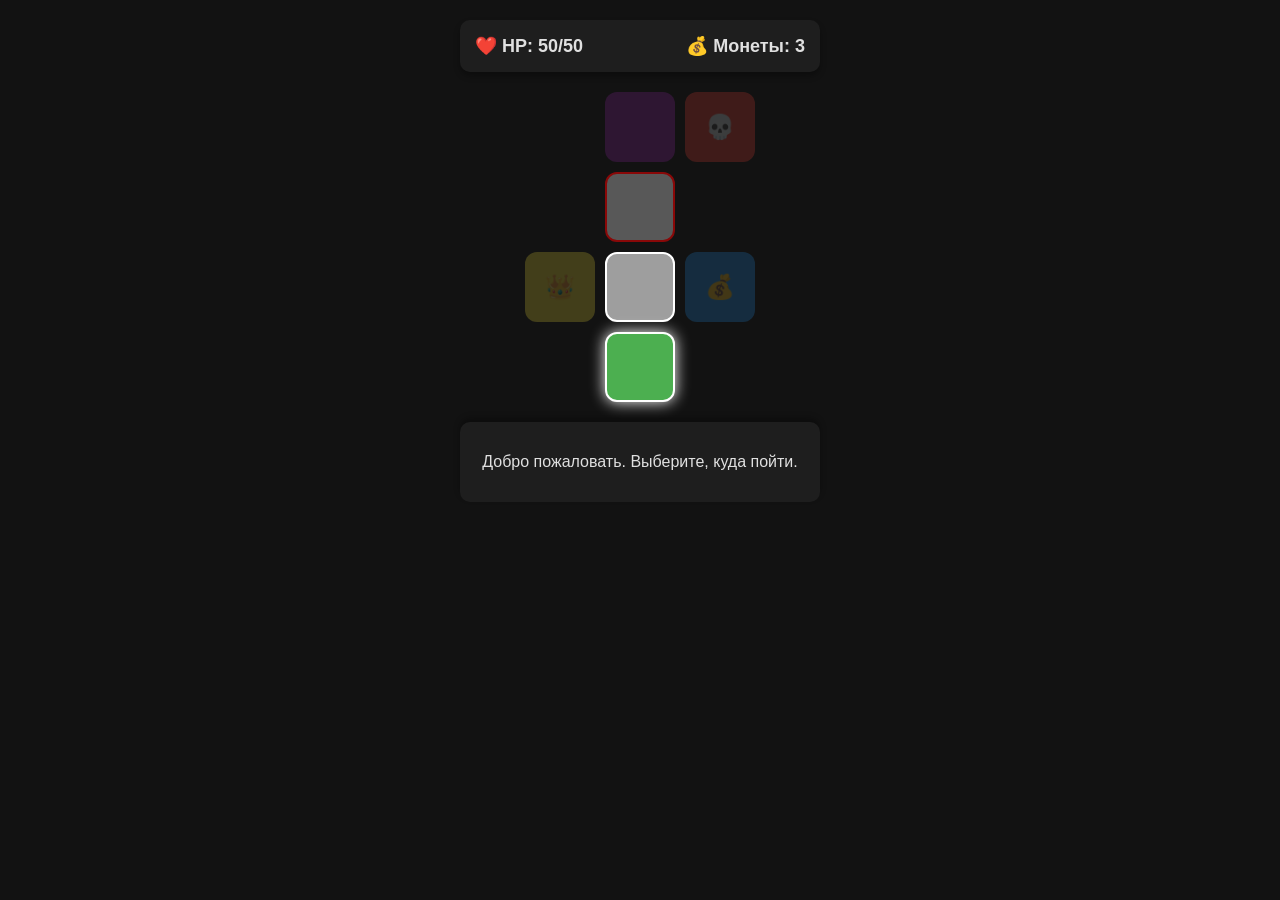
==== index.html @ 22f1abcf "Update index.htmlпервый файт" ====
<!DOCTYPE html>
<html lang="ru">
<head>
    <meta charset="UTF-8">
    <meta name="viewport" content="width=device-width, initial-scale=1.0, maximum-scale=1.0, user-scalable=no">
    <title>Покерный Рогалик</title>
    <link rel="stylesheet" href="style.css">
</head>
<body>
    <div id="app">
        <!-- ================= ЭКРАН КАРТЫ ================= -->
        <div id="map-screen">
            <header id="top-bar">
                <div class="stat">❤️ HP: <span id="ui-hp">50</span>/50</div>
                <div class="stat">💰 Монеты: <span id="ui-coins">3</span></div>
            </header>
            <main id="map-container"></main>
            <footer id="bottom-bar">
                <div id="room-text">Добро пожаловать. Выберите, куда пойти.</div>
            </footer>
        </div>

        <!-- ================= ЭКРАН БОЯ ================= -->
        <div id="combat-screen" style="display: none;">
            <!-- Враг -->
            <div class="enemy-section">
                <div class="enemy-info">
                    <span>💀 Скелет</span>
                    <span class="hp-text">HP: <span id="enemy-hp">20</span>/20</span>
                </div>
                <div class="dice-pool enemy-dice" id="enemy-dice"></div>
            </div>

            <!-- Лог боя -->
            <div id="combat-log">Нажмите "Бросок кубиков", чтобы начать.</div>

            <!-- Игрок -->
            <div class="player-section">
                <div class="hp-bar-container">
                    <div class="hp-bar" id="player-hp-bar" style="width: 100%;"></div>
                    <span class="hp-label">Ты (HP: <span id="player-hp">50</span>/50)</span>
                </div>
                
                <div class="hand-section">
                    <div class="hand-title">⚔️ Атака (Урон)</div>
                    <div class="dice-pool player-dice" id="player-atk-dice"></div>
                    <button id="btn-reroll-atk" class="btn-reroll" onclick="reroll('atk')" disabled>Переброс атаки</button>
                </div>

                <div class="hand-section">
                    <div class="hand-title">🛡️ Защита (Блок)</div>
                    <div class="dice-pool player-dice" id="player-def-dice"></div>
                    <button id="btn-reroll-def" class="btn-reroll" onclick="reroll('def')" disabled>Переброс защиты</button>
                </div>

                <div class="action-buttons">
                    <button id="btn-roll" class="btn-main" onclick="startTurn()">Бросок кубиков</button>
                    <button id="btn-fight" class="btn-main" style="display:none;" onclick="resolveTurn()">В БОЙ!</button>
                </div>
            </div>
        </div>
    </div>
    <script src="game.js"></script>
</body>
</html>
---- style.css ----
:root {
    --bg-color: #121212;
    --panel-bg: #1e1e1e;
    --text-color: #e0e0e0;
    --green: #4CAF50;
    --grey: #9E9E9E;
    --yellow: #FFEB3B;
    --blue: #2196F3;
    --purple: #9C27B0;
    --red: #F44336;
    --room-size: 70px; /* Размер клетки */
    --gap: 10px;       /* Расстояние между клетками */
}

* {
    box-sizing: border-box;
    user-select: none;
    font-family: 'Segoe UI', Tahoma, Geneva, Verdana, sans-serif;
}

body {
    margin: 0;
    padding: 0;
    background-color: var(--bg-color);
    color: var(--text-color);
    display: flex;
    justify-content: center;
    height: 100vh;
    overflow: hidden;
}

#app {
    display: flex;
    flex-direction: column;
    width: 100%;
    max-width: 400px; /* Ограничим ширину для телефонов */
    height: 100%;
    padding: 20px;
}

/* Верхняя панель */
#top-bar {
    display: flex;
    justify-content: space-between;
    background: var(--panel-bg);
    padding: 15px;
    border-radius: 10px;
    font-size: 18px;
    font-weight: bold;
    margin-bottom: 20px;
    box-shadow: 0 4px 6px rgba(0,0,0,0.3);
}

/* Контейнер карты */
#map-container {
    flex-grow: 1;
    display: flex;
    justify-content: center;
    align-items: center;
}

/* Сама сетка (крест) */
#map-grid {
    display: grid;
    grid-template-columns: repeat(3, var(--room-size));
    grid-template-rows: repeat(4, var(--room-size));
    gap: var(--gap);
}

/* Комнаты */
.room {
    width: var(--room-size);
    height: var(--room-size);
    border-radius: 12px;
    display: flex;
    justify-content: center;
    align-items: center;
    font-size: 24px;
    border: 2px solid transparent;
    transition: all 0.2s ease;
    opacity: 0.2; /* Туман войны по умолчанию */
    cursor: not-allowed;
}

/* Стили цветов */
.room.green { background-color: var(--green); }
.room.grey { background-color: var(--grey); }
.room.yellow { background-color: var(--yellow); color: #000; }
.room.blue { background-color: var(--blue); }
.room.purple { background-color: var(--purple); }
.room.red { background-color: var(--red); }

/* Посещенные комнаты */
.room.visited {
    opacity: 1;
}

/* Доступные для перехода комнаты (соседние) */
.room.available {
    opacity: 1;
    border-color: white;
    cursor: pointer;
    animation: pulse 1.5s infinite;
}

.room.available:hover {
    transform: scale(1.05);
}

/* Заблокированные (по условиям игры) */
.room.locked {
    opacity: 0.5;
    cursor: not-allowed;
    border-color: red; /* Можно убрать, это для дебага */
}

/* Текущая комната (где стоит игрок) */
.room.current {
    border-color: white;
    box-shadow: 0 0 15px white;
    opacity: 1;
    cursor: default;
}

@keyframes pulse {
    0% { box-shadow: 0 0 0 0 rgba(255, 255, 255, 0.4); }
    70% { box-shadow: 0 0 0 10px rgba(255, 255, 255, 0); }
    100% { box-shadow: 0 0 0 0 rgba(255, 255, 255, 0); }
}

/* Нижняя панель */
#bottom-bar {
    background: var(--panel-bg);
    padding: 20px;
    border-radius: 10px;
    margin-top: 20px;
    text-align: center;
    font-size: 16px;
    box-shadow: 0 -4px 6px rgba(0,0,0,0.3);
    min-height: 80px;
    display: flex;
    align-items: center;
    justify-content: center;
}
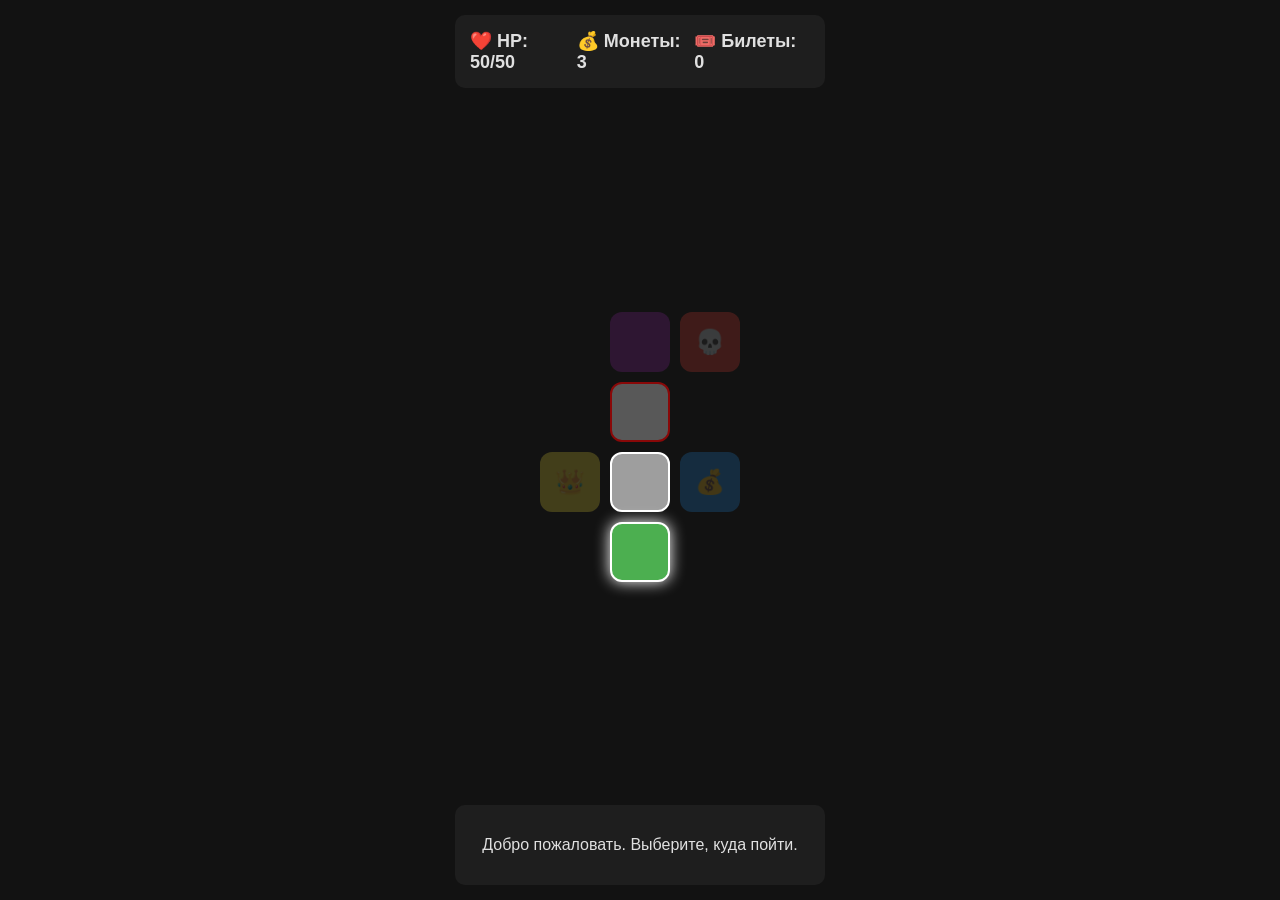
==== commit 8fa614be: "Update index.html2" ====
--- a/index.html
+++ b/index.html
@@ -13,6 +13,7 @@
             <header id="top-bar">
                 <div class="stat">❤️ HP: <span id="ui-hp">50</span>/50</div>
                 <div class="stat">💰 Монеты: <span id="ui-coins">3</span></div>
+                <div class="stat">🎟️ Билеты: <span id="ui-tickets">0</span></div>
             </header>
             <main id="map-container"></main>
             <footer id="bottom-bar">
@@ -25,10 +26,19 @@
             <!-- Враг -->
             <div class="enemy-section">
                 <div class="enemy-info">
-                    <span>💀 Скелет</span>
-                    <span class="hp-text">HP: <span id="enemy-hp">20</span>/20</span>
+                    <span id="enemy-name">💀 Скелет</span>
+                    <span class="hp-text">HP: <span id="enemy-hp">20</span>/<span id="enemy-max-hp">20</span></span>
                 </div>
-                <div class="dice-pool enemy-dice" id="enemy-dice"></div>
+                
+                <div class="hand-section">
+                    <div class="hand-title">⚔️ Атака врага: <span id="enemy-atk-total" class="preview-text">0</span></div>
+                    <div class="dice-pool enemy-dice" id="enemy-dice"></div>
+                </div>
+
+                <div class="hand-section" id="enemy-def-container" style="display: none;">
+                    <div class="hand-title">🛡️ Защита врага: <span id="enemy-def-total" class="preview-text">0</span></div>
+                    <div class="dice-pool enemy-dice" id="enemy-def-dice"></div>
+                </div>
             </div>
 
             <!-- Лог боя -->
@@ -42,13 +52,13 @@
                 </div>
                 
                 <div class="hand-section">
-                    <div class="hand-title">⚔️ Атака (Урон)</div>
+                    <div class="hand-title">⚔️ Твоя Атака: <span id="preview-atk" class="preview-text">0</span></div>
                     <div class="dice-pool player-dice" id="player-atk-dice"></div>
                     <button id="btn-reroll-atk" class="btn-reroll" onclick="reroll('atk')" disabled>Переброс атаки</button>
                 </div>
 
                 <div class="hand-section">
-                    <div class="hand-title">🛡️ Защита (Блок)</div>
+                    <div class="hand-title">🛡️ Твоя Защита: <span id="preview-def" class="preview-text">0</span></div>
                     <div class="dice-pool player-dice" id="player-def-dice"></div>
                     <button id="btn-reroll-def" class="btn-reroll" onclick="reroll('def')" disabled>Переброс защиты</button>
                 </div>
--- a/style.css
+++ b/style.css
@@ -8,137 +8,56 @@
     --blue: #2196F3;
     --purple: #9C27B0;
     --red: #F44336;
-    --room-size: 70px; /* Размер клетки */
-    --gap: 10px;       /* Расстояние между клетками */
+    --room-size: 60px;
+    --gap: 10px;
 }
 
-* {
-    box-sizing: border-box;
-    user-select: none;
-    font-family: 'Segoe UI', Tahoma, Geneva, Verdana, sans-serif;
-}
+* { box-sizing: border-box; user-select: none; font-family: 'Segoe UI', sans-serif; }
+body { margin: 0; background-color: var(--bg-color); color: var(--text-color); display: flex; justify-content: center; height: 100vh; overflow: hidden; }
+#app { display: flex; flex-direction: column; width: 100%; max-width: 400px; height: 100%; }
 
-body {
-    margin: 0;
-    padding: 0;
-    background-color: var(--bg-color);
-    color: var(--text-color);
-    display: flex;
-    justify-content: center;
-    height: 100vh;
-    overflow: hidden;
-}
+/* ---------------- КАРТА ---------------- */
+#map-screen { display: flex; flex-direction: column; height: 100%; padding: 15px; }
+#top-bar { display: flex; justify-content: space-between; background: var(--panel-bg); padding: 15px; border-radius: 10px; font-size: 18px; font-weight: bold; margin-bottom: 20px; }
+#map-container { flex-grow: 1; display: flex; justify-content: center; align-items: center; }
+#map-grid { display: grid; grid-template-columns: repeat(3, var(--room-size)); grid-template-rows: repeat(4, var(--room-size)); gap: var(--gap); }
 
-#app {
-    display: flex;
-    flex-direction: column;
-    width: 100%;
-    max-width: 400px; /* Ограничим ширину для телефонов */
-    height: 100%;
-    padding: 20px;
-}
+.room { width: var(--room-size); height: var(--room-size); border-radius: 12px; display: flex; justify-content: center; align-items: center; font-size: 24px; border: 2px solid transparent; opacity: 0.2; cursor: not-allowed; }
+.room.green { background-color: var(--green); } .room.grey { background-color: var(--grey); }
+.room.yellow { background-color: var(--yellow); color: #000; } .room.blue { background-color: var(--blue); }
+.room.purple { background-color: var(--purple); } .room.red { background-color: var(--red); }
+.room.visited { opacity: 1; }
+.room.available { opacity: 1; border-color: white; cursor: pointer; animation: pulse 1.5s infinite; }
+.room.current { border-color: white; box-shadow: 0 0 15px white; opacity: 1; cursor: default; }
+.room.locked { opacity: 0.5; cursor: not-allowed; border-color: red; }
+@keyframes pulse { 0% { box-shadow: 0 0 0 0 rgba(255, 255, 255, 0.4); } 70% { box-shadow: 0 0 0 10px rgba(255, 255, 255, 0); } 100% { box-shadow: 0 0 0 0 rgba(255, 255, 255, 0); } }
 
-/* Верхняя панель */
-#top-bar {
-    display: flex;
-    justify-content: space-between;
-    background: var(--panel-bg);
-    padding: 15px;
-    border-radius: 10px;
-    font-size: 18px;
-    font-weight: bold;
-    margin-bottom: 20px;
-    box-shadow: 0 4px 6px rgba(0,0,0,0.3);
-}
+#bottom-bar { background: var(--panel-bg); padding: 20px; border-radius: 10px; margin-top: 20px; text-align: center; min-height: 80px; display: flex; align-items: center; justify-content: center; }
 
-/* Контейнер карты */
-#map-container {
-    flex-grow: 1;
-    display: flex;
-    justify-content: center;
-    align-items: center;
-}
+/* ---------------- БОЙ ---------------- */
+#combat-screen { display: flex; flex-direction: column; height: 100%; padding: 15px; background: #0a0a0a; }
+.enemy-section { background: #1a1a1a; padding: 15px; border-radius: 10px; border: 1px solid #333; display: flex; flex-direction: column; align-items: center; }
+.enemy-info { display: flex; justify-content: space-between; width: 100%; font-size: 18px; font-weight: bold; margin-bottom: 10px; }
+.hp-text { color: #F44336; }
 
-/* Сама сетка (крест) */
-#map-grid {
-    display: grid;
-    grid-template-columns: repeat(3, var(--room-size));
-    grid-template-rows: repeat(4, var(--room-size));
-    gap: var(--gap);
-}
+#combat-log { text-align: center; margin: 15px 0; font-size: 14px; color: #aaa; min-height: 40px; line-height: 1.4; }
 
-/* Комнаты */
-.room {
-    width: var(--room-size);
-    height: var(--room-size);
-    border-radius: 12px;
-    display: flex;
-    justify-content: center;
-    align-items: center;
-    font-size: 24px;
-    border: 2px solid transparent;
-    transition: all 0.2s ease;
-    opacity: 0.2; /* Туман войны по умолчанию */
-    cursor: not-allowed;
-}
+.player-section { margin-top: auto; background: #1a1a1a; padding: 15px; border-radius: 10px; border: 1px solid #333; }
+.hp-bar-container { position: relative; width: 100%; height: 20px; background: #333; border-radius: 10px; margin-bottom: 15px; overflow: hidden; }
+.hp-bar { height: 100%; background: #4CAF50; transition: width 0.3s ease; }
+.hp-label { position: absolute; top: 0; left: 0; width: 100%; text-align: center; font-size: 12px; line-height: 20px; font-weight: bold; color: #fff; text-shadow: 1px 1px 2px #000; }
 
-/* Стили цветов */
-.room.green { background-color: var(--green); }
-.room.grey { background-color: var(--grey); }
-.room.yellow { background-color: var(--yellow); color: #000; }
-.room.blue { background-color: var(--blue); }
-.room.purple { background-color: var(--purple); }
-.room.red { background-color: var(--red); }
+.hand-section { margin-bottom: 10px; }
+.hand-title { font-size: 14px; font-weight: bold; margin-bottom: 5px; color: #888; }
+.dice-pool { display: flex; gap: 8px; justify-content: center; margin-bottom: 5px; }
+.die { width: 45px; height: 45px; background: #e0e0e0; color: #121212; font-size: 24px; font-weight: bold; display: flex; justify-content: center; align-items: center; border-radius: 8px; cursor: pointer; transition: transform 0.1s; box-shadow: 0 3px 5px rgba(0,0,0,0.5); }
+.die.held { background: #ffeb3b; transform: translateY(-5px); border: 2px solid #fff; }
+.die.enemy { cursor: default; background: #cfcfcf; }
 
-/* Посещенные комнаты */
-.room.visited {
-    opacity: 1;
-}
+.btn-reroll { width: 100%; padding: 8px; background: #444; color: white; border: none; border-radius: 5px; font-size: 12px; cursor: pointer; }
+.btn-reroll:active:not(:disabled) { background: #666; }
+.btn-reroll:disabled { opacity: 0.3; cursor: not-allowed; }
 
-/* Доступные для перехода комнаты (соседние) */
-.room.available {
-    opacity: 1;
-    border-color: white;
-    cursor: pointer;
-    animation: pulse 1.5s infinite;
-}
-
-.room.available:hover {
-    transform: scale(1.05);
-}
-
-/* Заблокированные (по условиям игры) */
-.room.locked {
-    opacity: 0.5;
-    cursor: not-allowed;
-    border-color: red; /* Можно убрать, это для дебага */
-}
-
-/* Текущая комната (где стоит игрок) */
-.room.current {
-    border-color: white;
-    box-shadow: 0 0 15px white;
-    opacity: 1;
-    cursor: default;
-}
-
-@keyframes pulse {
-    0% { box-shadow: 0 0 0 0 rgba(255, 255, 255, 0.4); }
-    70% { box-shadow: 0 0 0 10px rgba(255, 255, 255, 0); }
-    100% { box-shadow: 0 0 0 0 rgba(255, 255, 255, 0); }
-}
-
-/* Нижняя панель */
-#bottom-bar {
-    background: var(--panel-bg);
-    padding: 20px;
-    border-radius: 10px;
-    margin-top: 20px;
-    text-align: center;
-    font-size: 16px;
-    box-shadow: 0 -4px 6px rgba(0,0,0,0.3);
-    min-height: 80px;
-    display: flex;
-    align-items: center;
-    justify-content: center;
-}
+.action-buttons { margin-top: 15px; display: flex; gap: 10px; }
+.btn-main { flex: 1; padding: 15px; font-size: 18px; font-weight: bold; color: white; background: #4CAF50; border: none; border-radius: 8px; cursor: pointer; box-shadow: 0 4px 6px rgba(0,0,0,0.3); }
+.btn-main:active { background: #45a049; transform: translateY(2px); }
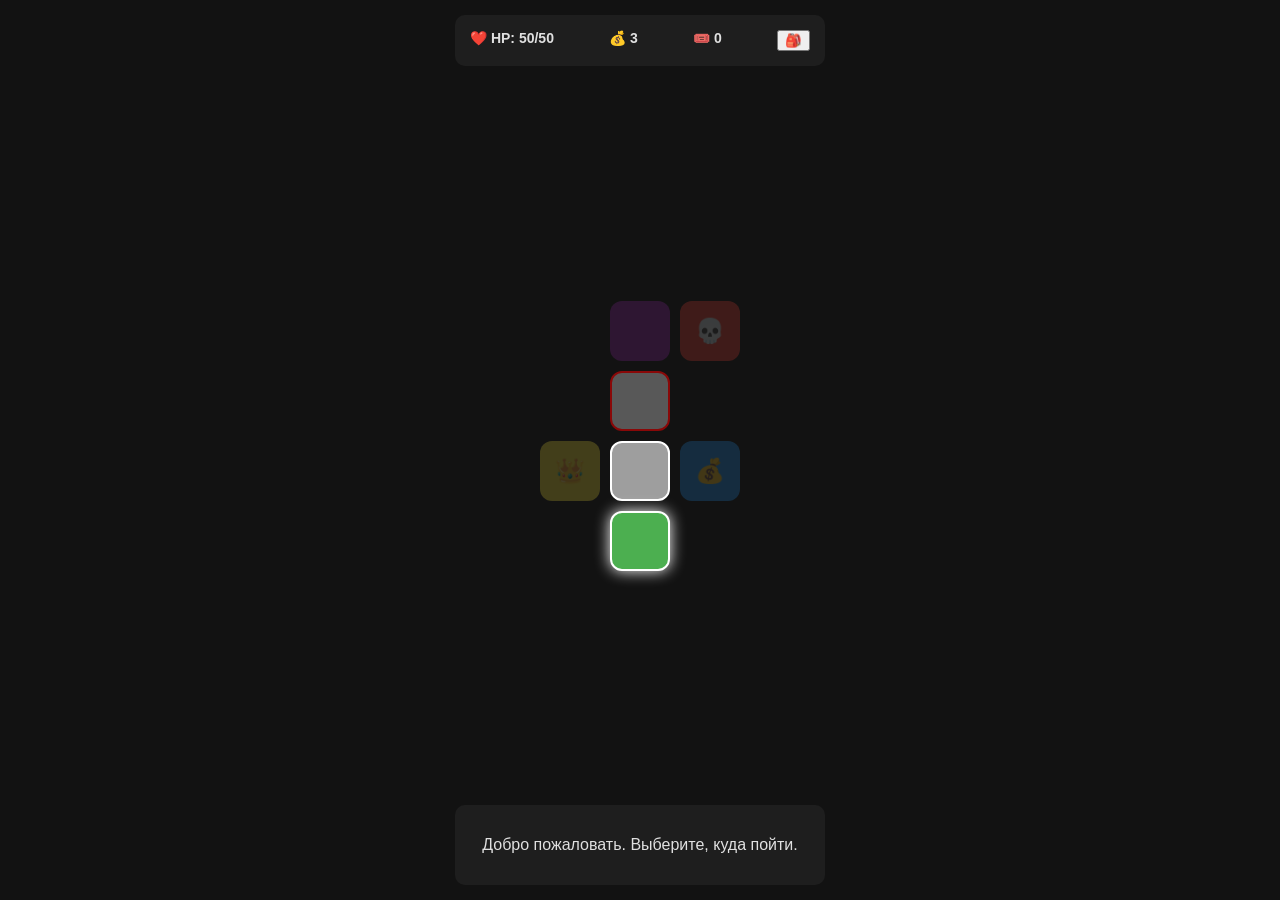
==== commit 232f7dc8: "Update index.htmlинвент" ====
--- a/index.html
+++ b/index.html
@@ -12,13 +12,30 @@
         <div id="map-screen">
             <header id="top-bar">
                 <div class="stat">❤️ HP: <span id="ui-hp">50</span>/50</div>
-                <div class="stat">💰 Монеты: <span id="ui-coins">3</span></div>
-                <div class="stat">🎟️ Билеты: <span id="ui-tickets">0</span></div>
+                <div class="stat">💰 <span id="ui-coins">3</span></div>
+                <div class="stat">🎟️ <span id="ui-tickets">0</span></div>
+                <button id="btn-inventory" onclick="toggleInventory()">🎒</button>
             </header>
             <main id="map-container"></main>
             <footer id="bottom-bar">
                 <div id="room-text">Добро пожаловать. Выберите, куда пойти.</div>
             </footer>
+        </div>
+
+        <!-- ================= ЭКРАН ИНВЕНТАРЯ ================= -->
+        <div id="inventory-screen" style="display: none;">
+            <div class="inv-header">
+                <h2>Твой Билд (Макс 5)</h2>
+                <button class="btn-close" onclick="toggleInventory()">✖ Закрыть</button>
+            </div>
+            <div class="build-slots" id="build-slots">
+                <!-- Слоты билда будут тут -->
+            </div>
+            
+            <h2>Инвентарь (Сумка)</h2>
+            <div class="inventory-list" id="inventory-list">
+                <!-- Предметы в сумке будут тут -->
+            </div>
         </div>
 
         <!-- ================= ЭКРАН БОЯ ================= -->
@@ -51,6 +68,9 @@
                     <span class="hp-label">Ты (HP: <span id="player-hp">50</span>/50)</span>
                 </div>
                 
+                <!-- Мини-отображение билда в бою -->
+                <div class="combat-build-display" id="combat-build-display"></div>
+
                 <div class="hand-section">
                     <div class="hand-title">⚔️ Твоя Атака: <span id="preview-atk" class="preview-text">0</span></div>
                     <div class="dice-pool player-dice" id="player-atk-dice"></div>
--- a/style.css
+++ b/style.css
@@ -18,7 +18,7 @@
 
 /* ---------------- КАРТА ---------------- */
 #map-screen { display: flex; flex-direction: column; height: 100%; padding: 15px; }
-#top-bar { display: flex; justify-content: space-between; background: var(--panel-bg); padding: 15px; border-radius: 10px; font-size: 18px; font-weight: bold; margin-bottom: 20px; }
+#top-bar { display: flex; justify-content: space-between; background: var(--panel-bg); padding: 15px; border-radius: 10px; font-size: 14px; font-weight: bold; margin-bottom: 20px; }
 #map-container { flex-grow: 1; display: flex; justify-content: center; align-items: center; }
 #map-grid { display: grid; grid-template-columns: repeat(3, var(--room-size)); grid-template-rows: repeat(4, var(--room-size)); gap: var(--gap); }
 
@@ -36,11 +36,11 @@
 
 /* ---------------- БОЙ ---------------- */
 #combat-screen { display: flex; flex-direction: column; height: 100%; padding: 15px; background: #0a0a0a; }
-.enemy-section { background: #1a1a1a; padding: 15px; border-radius: 10px; border: 1px solid #333; display: flex; flex-direction: column; align-items: center; }
+.enemy-section { background: #1a1a1a; padding: 15px; border-radius: 10px; border: 1px solid #333; display: flex; flex-direction: column; align-items: center; margin-bottom: 10px;}
 .enemy-info { display: flex; justify-content: space-between; width: 100%; font-size: 18px; font-weight: bold; margin-bottom: 10px; }
 .hp-text { color: #F44336; }
 
-#combat-log { text-align: center; margin: 15px 0; font-size: 14px; color: #aaa; min-height: 40px; line-height: 1.4; }
+#combat-log { text-align: center; margin: 10px 0; font-size: 14px; color: #aaa; min-height: 40px; line-height: 1.4; }
 
 .player-section { margin-top: auto; background: #1a1a1a; padding: 15px; border-radius: 10px; border: 1px solid #333; }
 .hp-bar-container { position: relative; width: 100%; height: 20px; background: #333; border-radius: 10px; margin-bottom: 15px; overflow: hidden; }
@@ -48,9 +48,11 @@
 .hp-label { position: absolute; top: 0; left: 0; width: 100%; text-align: center; font-size: 12px; line-height: 20px; font-weight: bold; color: #fff; text-shadow: 1px 1px 2px #000; }
 
 .hand-section { margin-bottom: 10px; }
-.hand-title { font-size: 14px; font-weight: bold; margin-bottom: 5px; color: #888; }
+.hand-title { font-size: 14px; font-weight: bold; margin-bottom: 5px; color: #888; display: flex; justify-content: space-between; align-items: center; }
+.preview-text { color: #ffeb3b; font-size: 18px; font-weight: bold; background: #333; padding: 2px 8px; border-radius: 5px; }
+
 .dice-pool { display: flex; gap: 8px; justify-content: center; margin-bottom: 5px; }
-.die { width: 45px; height: 45px; background: #e0e0e0; color: #121212; font-size: 24px; font-weight: bold; display: flex; justify-content: center; align-items: center; border-radius: 8px; cursor: pointer; transition: transform 0.1s; box-shadow: 0 3px 5px rgba(0,0,0,0.5); }
+.die { width: 40px; height: 40px; background: #e0e0e0; color: #121212; font-size: 20px; font-weight: bold; display: flex; justify-content: center; align-items: center; border-radius: 8px; cursor: pointer; transition: transform 0.1s; box-shadow: 0 3px 5px rgba(0,0,0,0.5); }
 .die.held { background: #ffeb3b; transform: translateY(-5px); border: 2px solid #fff; }
 .die.enemy { cursor: default; background: #cfcfcf; }
 
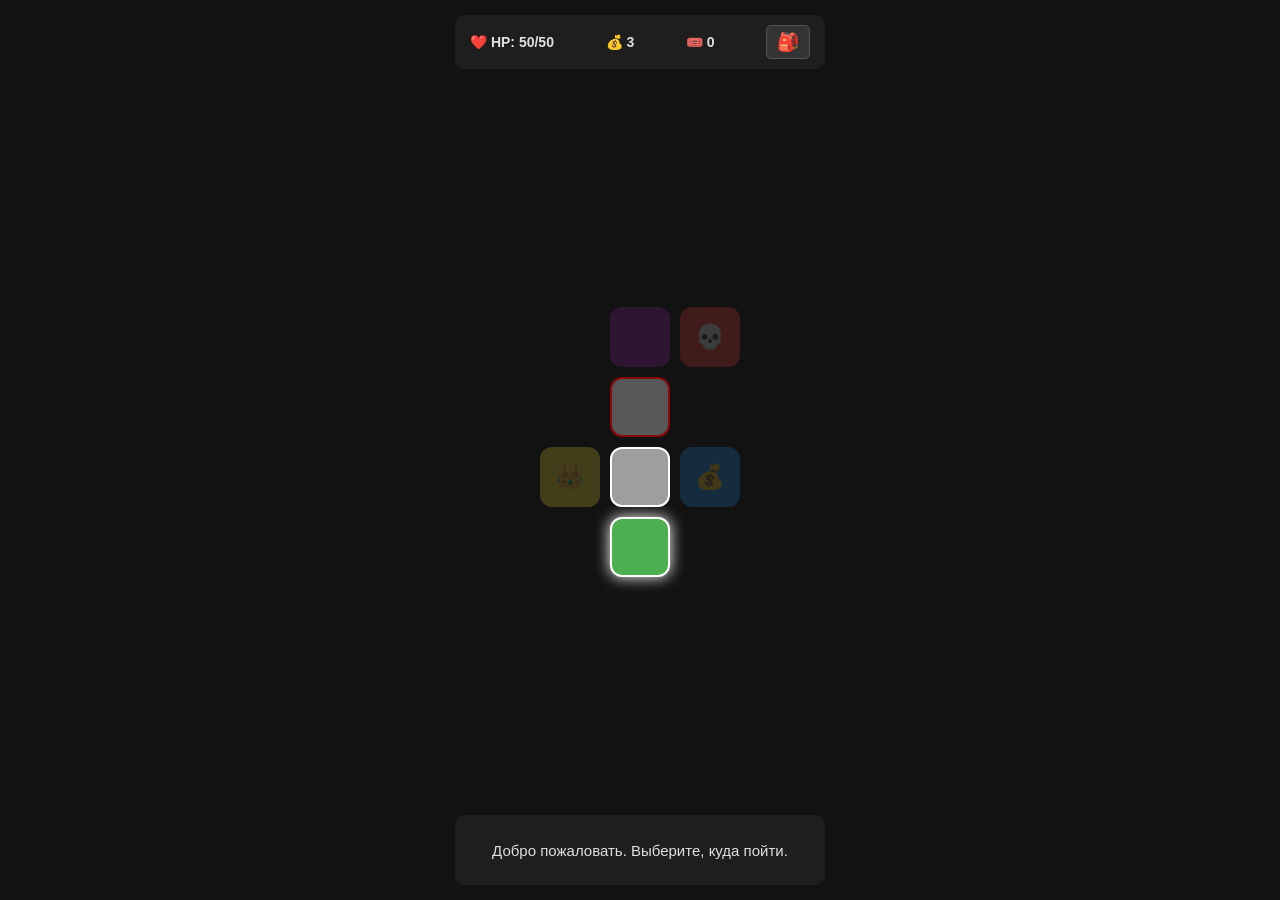
==== commit 31ba7dbc: "Update index.htmlбаланс" ====
--- a/index.html
+++ b/index.html
@@ -28,14 +28,10 @@
                 <h2>Твой Билд (Макс 5)</h2>
                 <button class="btn-close" onclick="toggleInventory()">✖ Закрыть</button>
             </div>
-            <div class="build-slots" id="build-slots">
-                <!-- Слоты билда будут тут -->
-            </div>
+            <div class="build-slots" id="build-slots"></div>
             
-            <h2>Инвентарь (Сумка)</h2>
-            <div class="inventory-list" id="inventory-list">
-                <!-- Предметы в сумке будут тут -->
-            </div>
+            <h2>Сумка (Инвентарь)</h2>
+            <div class="inventory-list" id="inventory-list"></div>
         </div>
 
         <!-- ================= ЭКРАН БОЯ ================= -->
@@ -58,7 +54,6 @@
                 </div>
             </div>
 
-            <!-- Лог боя -->
             <div id="combat-log">Нажмите "Бросок кубиков", чтобы начать.</div>
 
             <!-- Игрок -->
@@ -68,7 +63,6 @@
                     <span class="hp-label">Ты (HP: <span id="player-hp">50</span>/50)</span>
                 </div>
                 
-                <!-- Мини-отображение билда в бою -->
                 <div class="combat-build-display" id="combat-build-display"></div>
 
                 <div class="hand-section">
@@ -89,6 +83,15 @@
                 </div>
             </div>
         </div>
+
+        <!-- ================= ОКНО ЛУТА ================= -->
+        <div id="loot-modal" style="display: none;">
+            <div class="loot-content">
+                <h2>Найдена карта!</h2>
+                <div class="loot-item-big" id="loot-item-display"></div>
+                <button class="btn-main" onclick="claimLoot()">Забрать в сумку</button>
+            </div>
+        </div>
     </div>
     <script src="game.js"></script>
 </body>
--- a/style.css
+++ b/style.css
@@ -1,15 +1,7 @@
 :root {
-    --bg-color: #121212;
-    --panel-bg: #1e1e1e;
-    --text-color: #e0e0e0;
-    --green: #4CAF50;
-    --grey: #9E9E9E;
-    --yellow: #FFEB3B;
-    --blue: #2196F3;
-    --purple: #9C27B0;
-    --red: #F44336;
-    --room-size: 60px;
-    --gap: 10px;
+    --bg-color: #121212; --panel-bg: #1e1e1e; --text-color: #e0e0e0;
+    --green: #4CAF50; --grey: #9E9E9E; --yellow: #FFEB3B; --blue: #2196F3; --purple: #9C27B0; --red: #F44336;
+    --room-size: 60px; --gap: 10px;
 }
 
 * { box-sizing: border-box; user-select: none; font-family: 'Segoe UI', sans-serif; }
@@ -18,7 +10,10 @@
 
 /* ---------------- КАРТА ---------------- */
 #map-screen { display: flex; flex-direction: column; height: 100%; padding: 15px; }
-#top-bar { display: flex; justify-content: space-between; background: var(--panel-bg); padding: 15px; border-radius: 10px; font-size: 14px; font-weight: bold; margin-bottom: 20px; }
+#top-bar { display: flex; justify-content: space-between; align-items: center; background: var(--panel-bg); padding: 10px 15px; border-radius: 10px; font-size: 14px; font-weight: bold; margin-bottom: 15px; }
+#btn-inventory { background: #333; border: 1px solid #555; color: white; border-radius: 5px; padding: 5px 10px; font-size: 18px; cursor: pointer; }
+#btn-inventory:active { background: #444; }
+
 #map-container { flex-grow: 1; display: flex; justify-content: center; align-items: center; }
 #map-grid { display: grid; grid-template-columns: repeat(3, var(--room-size)); grid-template-rows: repeat(4, var(--room-size)); gap: var(--gap); }
 
@@ -32,34 +27,53 @@
 .room.locked { opacity: 0.5; cursor: not-allowed; border-color: red; }
 @keyframes pulse { 0% { box-shadow: 0 0 0 0 rgba(255, 255, 255, 0.4); } 70% { box-shadow: 0 0 0 10px rgba(255, 255, 255, 0); } 100% { box-shadow: 0 0 0 0 rgba(255, 255, 255, 0); } }
 
-#bottom-bar { background: var(--panel-bg); padding: 20px; border-radius: 10px; margin-top: 20px; text-align: center; min-height: 80px; display: flex; align-items: center; justify-content: center; }
+#bottom-bar { background: var(--panel-bg); padding: 15px; border-radius: 10px; margin-top: 15px; text-align: center; min-height: 70px; display: flex; align-items: center; justify-content: center; font-size: 15px; }
+
+/* ---------------- ИНВЕНТАРЬ ---------------- */
+#inventory-screen { display: flex; flex-direction: column; height: 100%; padding: 15px; background: var(--bg-color); overflow-y: auto; }
+.inv-header { display: flex; justify-content: space-between; align-items: center; margin-bottom: 10px; }
+.inv-header h2 { margin: 0; font-size: 18px; color: #fff; }
+.btn-close { background: #F44336; color: white; border: none; padding: 8px 12px; border-radius: 5px; cursor: pointer; font-weight: bold; }
+
+.build-slots { display: flex; gap: 5px; margin-bottom: 25px; justify-content: center; }
+.build-slot { width: 60px; height: 80px; border: 2px dashed #555; border-radius: 8px; display: flex; justify-content: center; align-items: center; background: #1a1a1a; font-size: 10px; text-align: center; padding: 5px; color: #777; }
+.build-slot.filled { border-style: solid; border-color: var(--yellow); background: #2a2a2a; color: white; cursor: pointer; }
+.build-slot.filled:active { transform: scale(0.95); }
+
+.inventory-list { display: grid; grid-template-columns: repeat(3, 1fr); gap: 10px; }
+.inv-item { background: #2a2a2a; border: 1px solid #444; border-radius: 8px; padding: 10px; text-align: center; font-size: 12px; cursor: pointer; display: flex; flex-direction: column; justify-content: center; align-items: center; min-height: 80px; }
+.inv-item:active { background: #333; }
+.inv-item .icon { font-size: 24px; margin-bottom: 5px; }
 
 /* ---------------- БОЙ ---------------- */
-#combat-screen { display: flex; flex-direction: column; height: 100%; padding: 15px; background: #0a0a0a; }
-.enemy-section { background: #1a1a1a; padding: 15px; border-radius: 10px; border: 1px solid #333; display: flex; flex-direction: column; align-items: center; margin-bottom: 10px;}
-.enemy-info { display: flex; justify-content: space-between; width: 100%; font-size: 18px; font-weight: bold; margin-bottom: 10px; }
+#combat-screen { display: flex; flex-direction: column; height: 100%; padding: 10px; background: #0a0a0a; }
+.enemy-section { background: #1a1a1a; padding: 10px; border-radius: 10px; border: 1px solid #333; display: flex; flex-direction: column; align-items: center; margin-bottom: 5px;}
+.enemy-info { display: flex; justify-content: space-between; width: 100%; font-size: 16px; font-weight: bold; margin-bottom: 5px; }
 .hp-text { color: #F44336; }
 
-#combat-log { text-align: center; margin: 10px 0; font-size: 14px; color: #aaa; min-height: 40px; line-height: 1.4; }
+#combat-log { text-align: center; margin: 5px 0; font-size: 13px; color: #aaa; min-height: 35px; line-height: 1.3; }
 
-.player-section { margin-top: auto; background: #1a1a1a; padding: 15px; border-radius: 10px; border: 1px solid #333; }
-.hp-bar-container { position: relative; width: 100%; height: 20px; background: #333; border-radius: 10px; margin-bottom: 15px; overflow: hidden; }
+.player-section { margin-top: auto; background: #1a1a1a; padding: 10px; border-radius: 10px; border: 1px solid #333; }
+.hp-bar-container { position: relative; width: 100%; height: 18px; background: #333; border-radius: 10px; margin-bottom: 10px; overflow: hidden; }
 .hp-bar { height: 100%; background: #4CAF50; transition: width 0.3s ease; }
-.hp-label { position: absolute; top: 0; left: 0; width: 100%; text-align: center; font-size: 12px; line-height: 20px; font-weight: bold; color: #fff; text-shadow: 1px 1px 2px #000; }
+.hp-label { position: absolute; top: 0; left: 0; width: 100%; text-align: center; font-size: 11px; line-height: 18px; font-weight: bold; color: #fff; text-shadow: 1px 1px 2px #000; }
 
-.hand-section { margin-bottom: 10px; }
-.hand-title { font-size: 14px; font-weight: bold; margin-bottom: 5px; color: #888; display: flex; justify-content: space-between; align-items: center; }
-.preview-text { color: #ffeb3b; font-size: 18px; font-weight: bold; background: #333; padding: 2px 8px; border-radius: 5px; }
+.combat-build-display { display: flex; gap: 5px; margin-bottom: 10px; justify-content: center; }
+.combat-build-item { width: 30px; height: 30px; background: #333; border-radius: 5px; display: flex; justify-content: center; align-items: center; font-size: 14px; border: 1px solid var(--yellow); }
 
-.dice-pool { display: flex; gap: 8px; justify-content: center; margin-bottom: 5px; }
-.die { width: 40px; height: 40px; background: #e0e0e0; color: #121212; font-size: 20px; font-weight: bold; display: flex; justify-content: center; align-items: center; border-radius: 8px; cursor: pointer; transition: transform 0.1s; box-shadow: 0 3px 5px rgba(0,0,0,0.5); }
-.die.held { background: #ffeb3b; transform: translateY(-5px); border: 2px solid #fff; }
+.hand-section { margin-bottom: 5px; }
+.hand-title { font-size: 13px; font-weight: bold; margin-bottom: 2px; color: #888; display: flex; justify-content: space-between; align-items: center; }
+.preview-text { color: #ffeb3b; font-size: 16px; font-weight: bold; background: #333; padding: 1px 6px; border-radius: 5px; }
+
+.dice-pool { display: flex; gap: 6px; justify-content: center; margin-bottom: 5px; }
+.die { width: 36px; height: 36px; background: #e0e0e0; color: #121212; font-size: 18px; font-weight: bold; display: flex; justify-content: center; align-items: center; border-radius: 6px; cursor: pointer; transition: transform 0.1s; box-shadow: 0 2px 4px rgba(0,0,0,0.5); }
+.die.held { background: #ffeb3b; transform: translateY(-4px); border: 2px solid #fff; }
 .die.enemy { cursor: default; background: #cfcfcf; }
 
-.btn-reroll { width: 100%; padding: 8px; background: #444; color: white; border: none; border-radius: 5px; font-size: 12px; cursor: pointer; }
+.btn-reroll { width: 100%; padding: 6px; background: #444; color: white; border: none; border-radius: 5px; font-size: 11px; cursor: pointer; }
 .btn-reroll:active:not(:disabled) { background: #666; }
 .btn-reroll:disabled { opacity: 0.3; cursor: not-allowed; }
 
-.action-buttons { margin-top: 15px; display: flex; gap: 10px; }
-.btn-main { flex: 1; padding: 15px; font-size: 18px; font-weight: bold; color: white; background: #4CAF50; border: none; border-radius: 8px; cursor: pointer; box-shadow: 0 4px 6px rgba(0,0,0,0.3); }
+.action-buttons { margin-top: 10px; display: flex; gap: 10px; }
+.btn-main { flex: 1; padding: 12px; font-size: 16px; font-weight: bold; color: white; background: #4CAF50; border: none; border-radius: 8px; cursor: pointer; box-shadow: 0 3px 5px rgba(0,0,0,0.3); }
 .btn-main:active { background: #45a049; transform: translateY(2px); }
